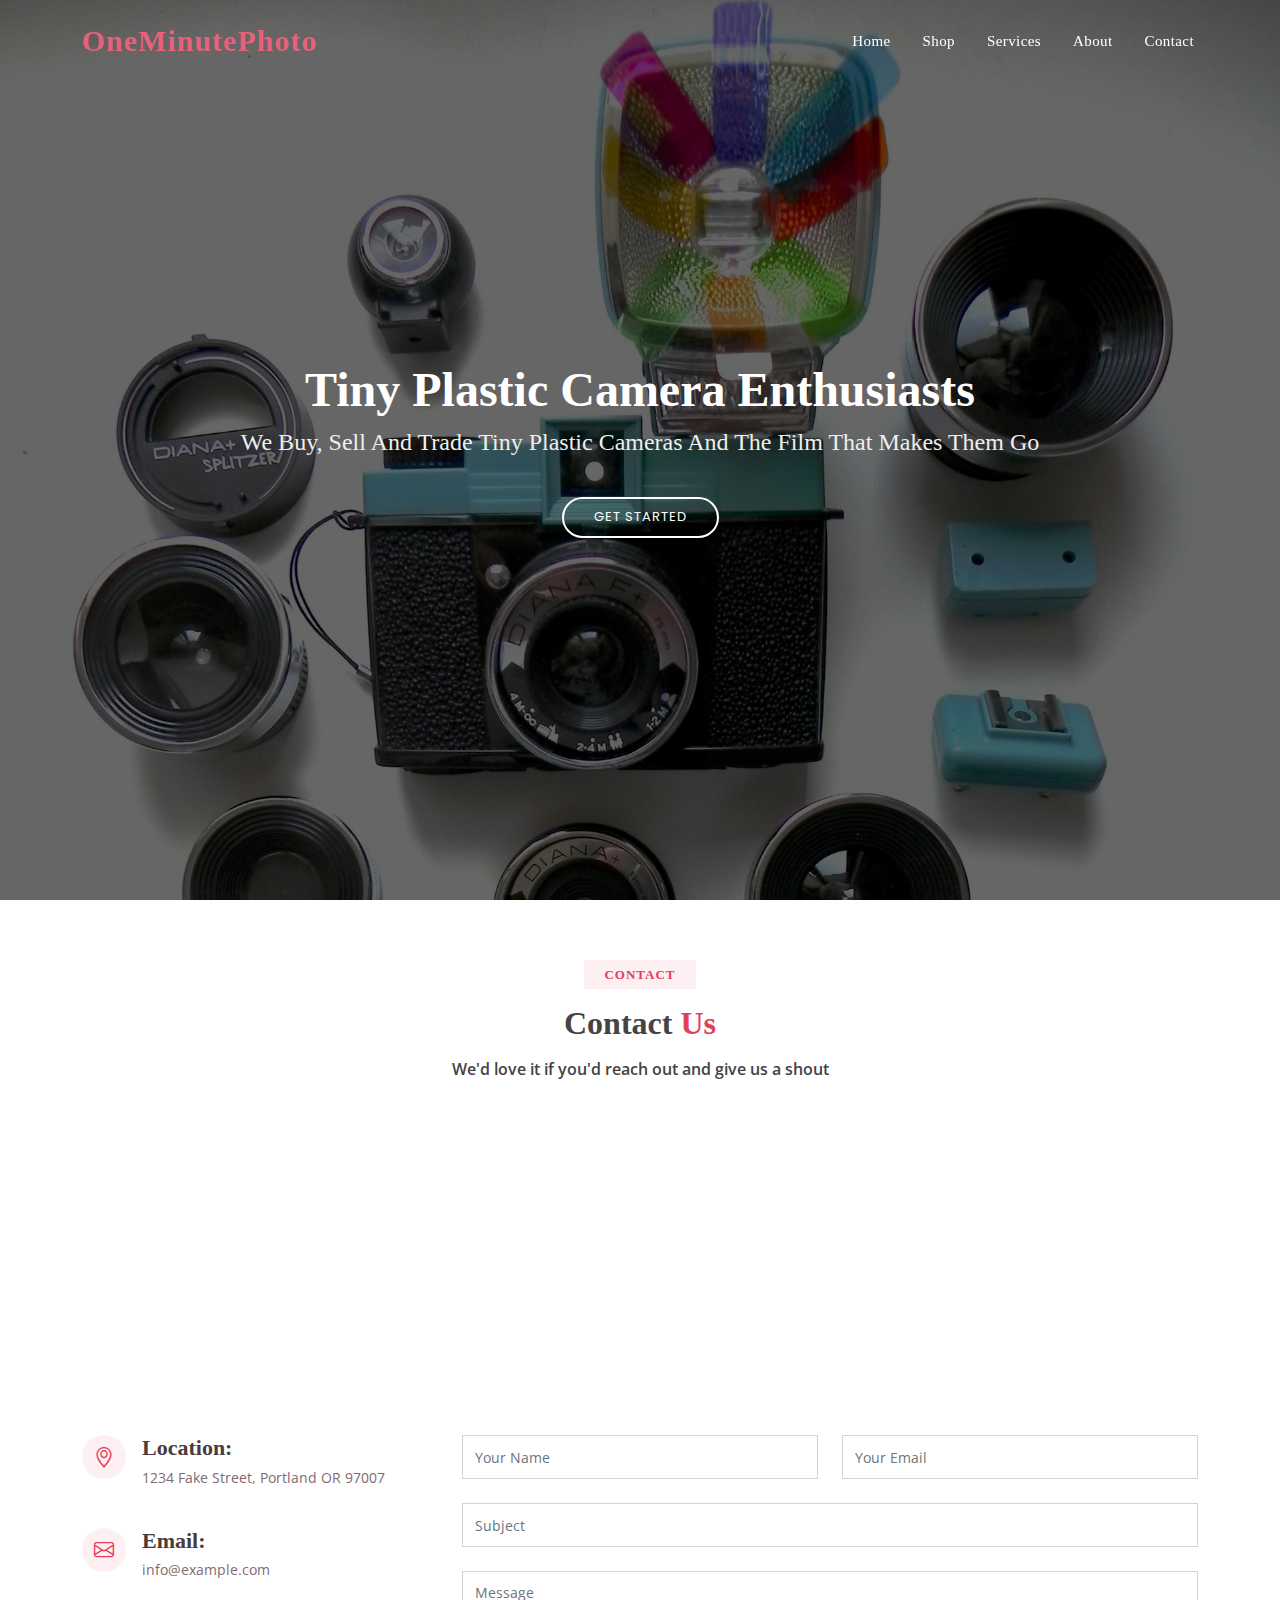
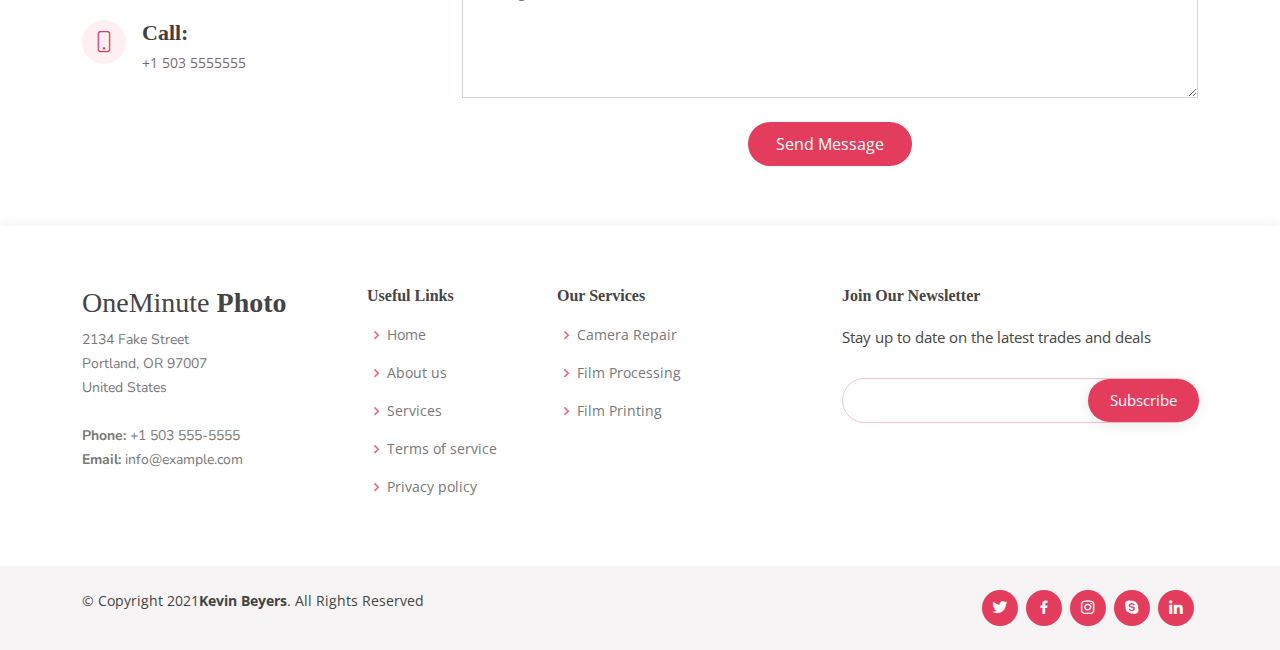
==== contact.html @ 446130da "3 pages added" ====
<!DOCTYPE html>
<html lang="en">

<head>
  <meta charset="utf-8">
  <meta content="width=device-width, initial-scale=1.0" name="viewport">

  <title>One Minute Photo</title>
  <meta content="" name="description">
  <meta content="" name="keywords">

  <!-- Favicons -->
  <link href="assets/img/favicon.png" rel="icon">
  <link href="assets/img/apple-touch-icon.png" rel="apple-touch-icon">

  <!-- Google Fonts -->
  <link href="https://fonts.googleapis.com/css?family=Open+Sans:300,300i,400,400i,600,600i,700,700i|Nunito:300,300i,400,400i,600,600i,700,700i|Poppins:300,300i,400,400i,500,500i,600,600i,700,700i" rel="stylesheet">

  <!-- Vendor CSS Files -->
  <link href="assets/vendor/bootstrap/css/bootstrap.min.css" rel="stylesheet">
  <link href="assets/vendor/bootstrap-icons/bootstrap-icons.css" rel="stylesheet">
  <link href="assets/vendor/boxicons/css/boxicons.min.css" rel="stylesheet">
  <link href="assets/vendor/glightbox/css/glightbox.min.css" rel="stylesheet">
  <link href="assets/vendor/remixicon/remixicon.css" rel="stylesheet">
  <link href="assets/vendor/swiper/swiper-bundle.min.css" rel="stylesheet">

  <!-- Template Main CSS File -->
  <link href="assets/css/style.css" rel="stylesheet">

  <!-- =======================================================
  * Template Name: Tempo - v4.1.0
  * Template URL: https://bootstrapmade.com/tempo-free-onepage-bootstrap-theme/
  * Author: BootstrapMade.com
  * License: https://bootstrapmade.com/license/
  ======================================================== -->
</head>

<body>

  <!-- ======= Header ======= -->
  <header id="header" class="fixed-top ">
    <div class="container d-flex align-items-center justify-content-between">
      <h1 class="logo"><a href="index.html"style="font-family:Bree Thin">OneMinute</a><a href="index.html"style="font-family:Bree">Photo</a></h1>
      <!-- Uncomment below if you prefer to use an image logo -->
      <!-- <a href="index.html" class="logo"><img src="assets/img/logo.png" alt="" class="img-fluid"></a>-->

      <nav id="navbar" class="navbar">
        <ul>
            <li><a href="index.html">Home</a></li>
          <li><a class="nav-link scrollto" href="#about">Shop</a></li>
          <li><a class="nav-link scrollto" href="#services">Services</a></li>
          <li><a href="about.html">About</a></li>
          <li><a class="nav-link scrollto" href="#contact">Contact</a></li>
        </ul>
        <i class="bi bi-list mobile-nav-toggle"></i>
      </nav><!-- .navbar -->

    </div>
  </header><!-- End Header -->

  <!-- ======= Hero Section ======= -->
  <section id="hero">
    <div class="hero-container">
      <!--<h3>Welcome to OneMinute<strong>Photo</strong></h3>-->
      <h1>Tiny Plastic Camera Enthusiasts</h1>
      <h2>We buy, sell and trade tiny plastic cameras and the film that makes them go</h2>
      <a href="#about" class="btn-get-started scrollto">Get Started</a>
    </div>
  </section><!-- End Hero -->

  <main id="main">

<!-- ======= Contact Section ======= -->
<section id="contact" class="contact">
    <div class="container">

      <div class="section-title">
        <h2>Contact</h2>
        <h3>Contact <span>Us</span></h3>
        <p>We'd love it if you'd reach out and give us a shout</p>
      </div>

      <div>
        <iframe style="border:0; width: 100%; height: 270px;" src="https://www.google.com/maps/embed?pb=!1m18!1m12!1m3!1d16650.547719827722!2d-122.66265223710825!3d45.543871994050946!2m3!1f0!2f0!3f0!3m2!1i1024!2i768!4f13.1!3m3!1m2!1s0x54950a0f43f56685%3A0xe70e7e4a4cd19af!2s50%20SW%20Morrison%20St%2C%20Portland%2C%20OR%2097204!5e0!3m2!1sen!2sus!4v1618980941179!5m2!1sen!2sus" frameborder="0" allowfullscreen></iframe>
      </div>

      <div class="row mt-5">

        <div class="col-lg-4">
          <div class="info">
            <div class="address">
              <i class="bi bi-geo-alt"></i>
              <h4>Location:</h4>
              <p>1234 Fake Street, Portland OR 97007</p>
            </div>

            <div class="email">
              <i class="bi bi-envelope"></i>
              <h4>Email:</h4>
              <p>info@example.com</p>
            </div>

            <div class="phone">
              <i class="bi bi-phone"></i>
              <h4>Call:</h4>
              <p>+1 503 5555555</p>
            </div>

          </div>

        </div>

        <div class="col-lg-8 mt-5 mt-lg-0">

          <form action="forms/contact.php" method="post" role="form" class="php-email-form">
            <div class="row">
              <div class="col-md-6 form-group">
                <input type="text" name="name" class="form-control" id="name" placeholder="Your Name" required>
              </div>
              <div class="col-md-6 form-group mt-3 mt-md-0">
                <input type="email" class="form-control" name="email" id="email" placeholder="Your Email" required>
              </div>
            </div>
            <div class="form-group mt-3">
              <input type="text" class="form-control" name="subject" id="subject" placeholder="Subject" required>
            </div>
            <div class="form-group mt-3">
              <textarea class="form-control" name="message" rows="5" placeholder="Message" required></textarea>
            </div>
            <div class="my-3">
              <div class="loading">Loading</div>
              <div class="error-message"></div>
              <div class="sent-message">Your message has been sent. Thank you!</div>
            </div>
            <div class="text-center"><button type="submit">Send Message</button></div>
          </form>

        </div>

      </div>

    </div>
  </section><!-- End Contact Section -->
    

  </main><!-- End #main -->

  <!-- ======= Footer ======= -->
  <footer id="footer">

    <div class="footer-top">
      <div class="container">
        <div class="row">

          <div class="col-lg-3 col-md-6 footer-contact">
            <h3>OneMinute <strong>Photo</strong></h3>
            <p>
              2134 Fake Street <br>
              Portland, OR 97007<br>
              United States <br><br>
              <strong>Phone:</strong> +1 503 555-5555<br>
              <strong>Email:</strong> info@example.com<br>
            </p>
          </div>

          <div class="col-lg-2 col-md-6 footer-links">
            <h4>Useful Links</h4>
            <ul>
              <li><i class="bx bx-chevron-right"></i> <a href="#">Home</a></li>
              <li><i class="bx bx-chevron-right"></i> <a href="#">About us</a></li>
              <li><i class="bx bx-chevron-right"></i> <a href="#">Services</a></li>
              <li><i class="bx bx-chevron-right"></i> <a href="#">Terms of service</a></li>
              <li><i class="bx bx-chevron-right"></i> <a href="#">Privacy policy</a></li>
            </ul>
          </div>

          <div class="col-lg-3 col-md-6 footer-links">
            <h4>Our Services</h4>
            <ul>
              <li><i class="bx bx-chevron-right"></i> <a href="#">Camera Repair</a></li>
              <li><i class="bx bx-chevron-right"></i> <a href="#">Film Processing</a></li>
              <li><i class="bx bx-chevron-right"></i> <a href="#">Film Printing</a></li>
            </ul>
          </div>

          <div class="col-lg-4 col-md-6 footer-newsletter">
            <h4>Join Our Newsletter</h4>
            <p>Stay up to date on the latest trades and deals</p>
            <form action="" method="post">
              <input type="email" name="email"><input type="submit" value="Subscribe">
            </form>
          </div>

        </div>
      </div>
    </div>

    <div class="container d-md-flex py-4">

      <div class="me-md-auto text-center text-md-start">
        <div class="copyright">
          &copy; Copyright 2021<strong><span>Kevin Beyers</span></strong>. All Rights Reserved
        </div>
        <div class="credits">
        </div>
      </div>
      <div class="social-links text-center text-md-right pt-3 pt-md-0">
        <a href="#" class="twitter"><i class="bx bxl-twitter"></i></a>
        <a href="#" class="facebook"><i class="bx bxl-facebook"></i></a>
        <a href="#" class="instagram"><i class="bx bxl-instagram"></i></a>
        <a href="#" class="google-plus"><i class="bx bxl-skype"></i></a>
        <a href="#" class="linkedin"><i class="bx bxl-linkedin"></i></a>
      </div>
    </div>
  </footer><!-- End Footer -->

  <a href="#" class="back-to-top d-flex align-items-center justify-content-center"><i class="bi bi-arrow-up-short"></i></a>

  <!-- Vendor JS Files -->
  <script src="assets/vendor/bootstrap/js/bootstrap.bundle.min.js"></script>
  <script src="assets/vendor/glightbox/js/glightbox.min.js"></script>
  <script src="assets/vendor/isotope-layout/isotope.pkgd.min.js"></script>
  <script src="assets/vendor/php-email-form/validate.js"></script>
  <script src="assets/vendor/swiper/swiper-bundle.min.js"></script>

  <!-- Template Main JS File -->
  <script src="assets/js/main.js"></script>

</body>

</html>
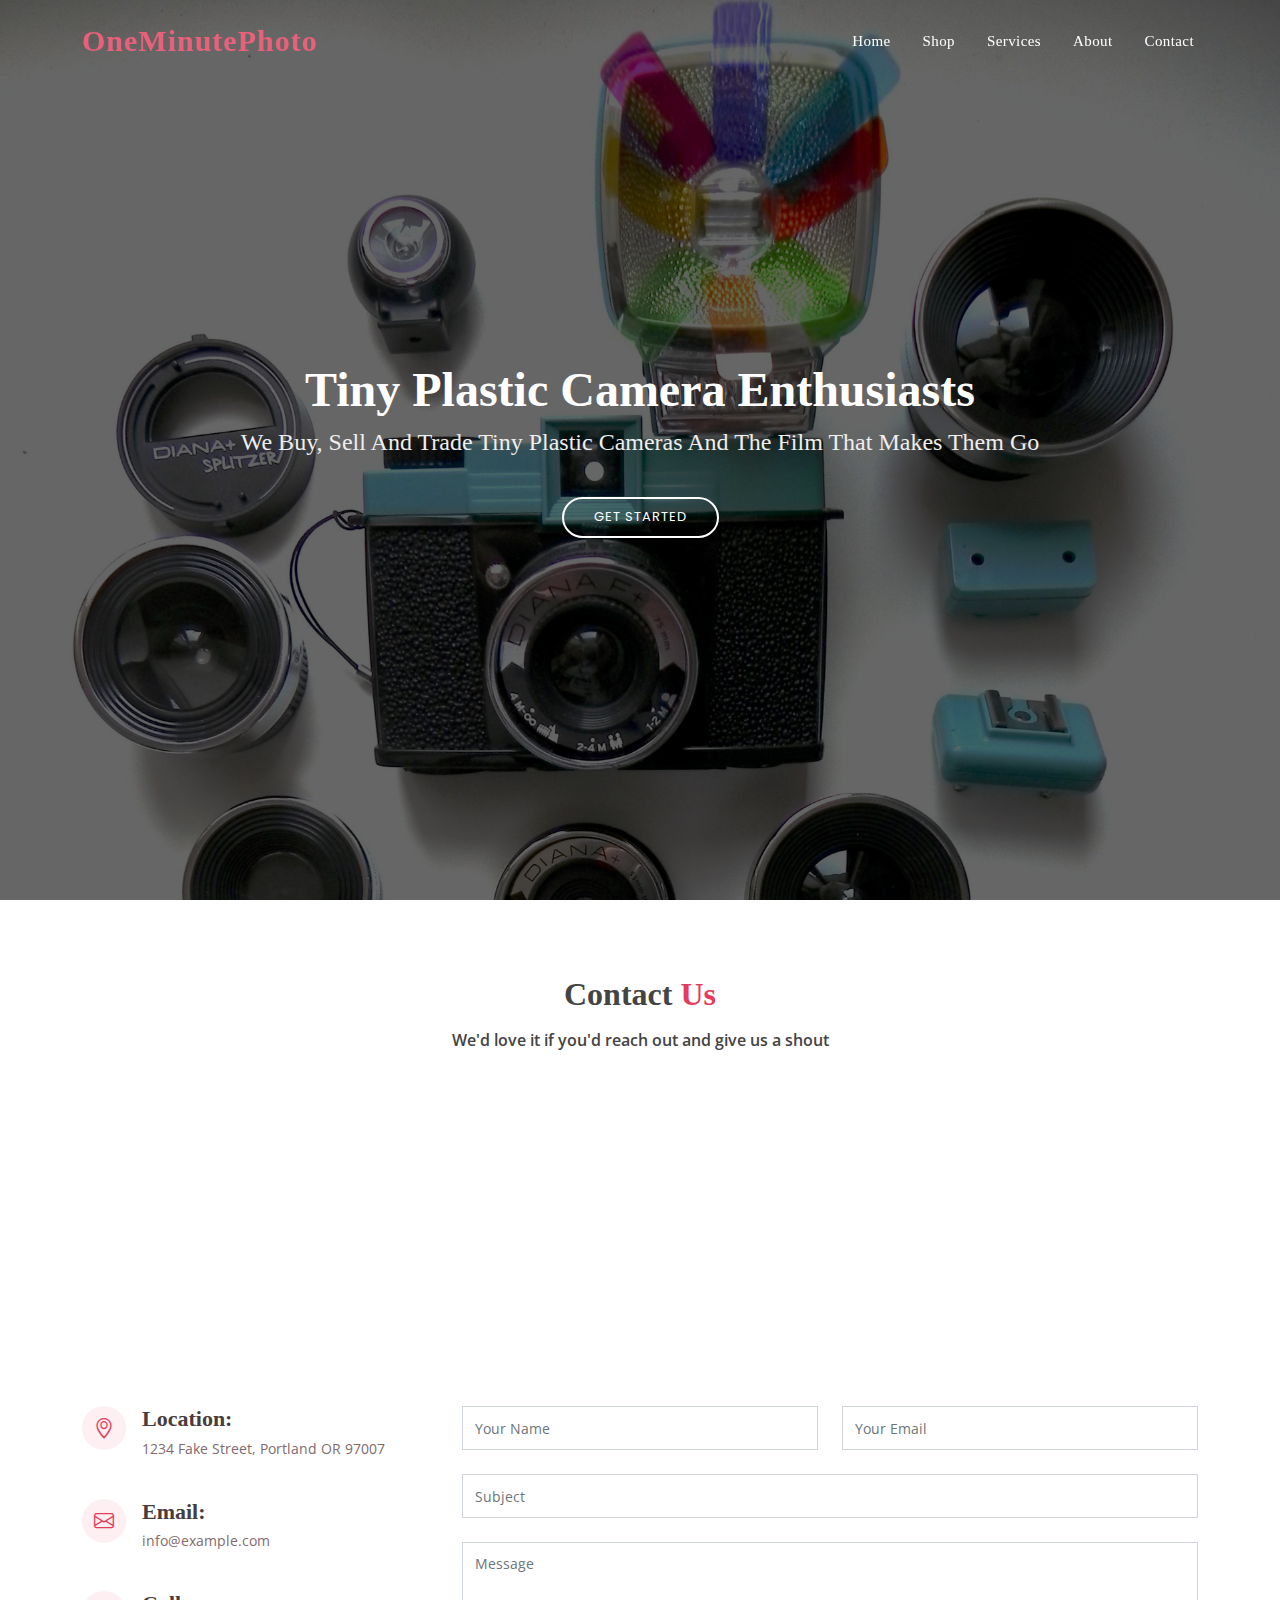
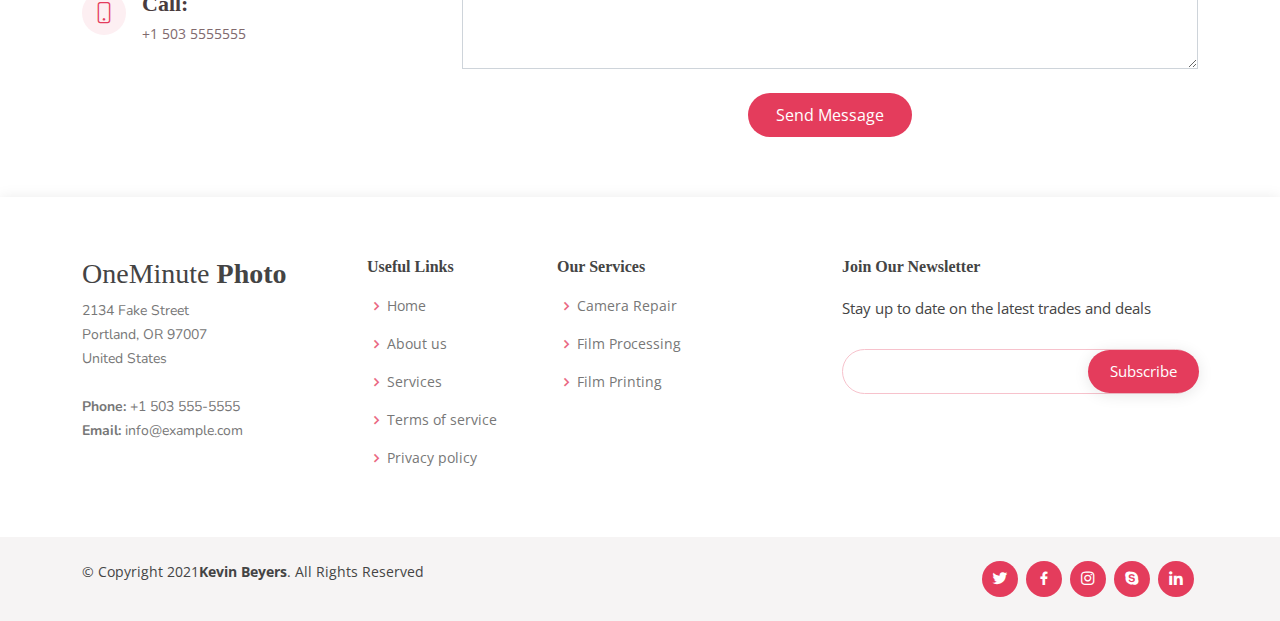
==== commit 1a533843: "Update contact.html" ====
--- a/contact.html
+++ b/contact.html
@@ -75,7 +75,6 @@
     <div class="container">
 
       <div class="section-title">
-        <h2>Contact</h2>
         <h3>Contact <span>Us</span></h3>
         <p>We'd love it if you'd reach out and give us a shout</p>
       </div>
